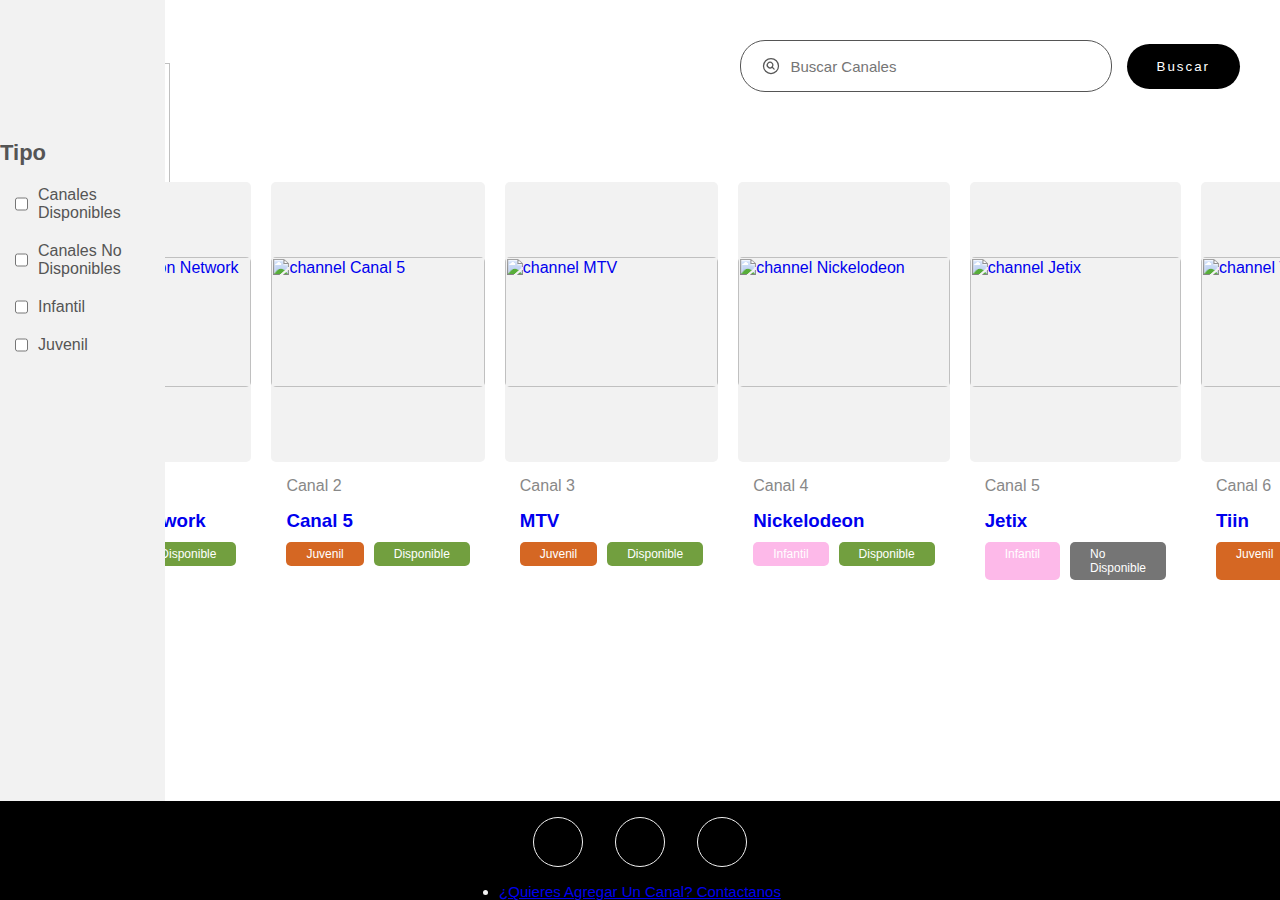
==== index.html @ b3f7379b "carpetas cambiadas y archivos eliminados" ====
<script src="https://code.jquery.com/jquery-3.6.0.min.js"></script>
<!DOCTYPE html>
<html lang="es">
<head>
    <meta charset="UTF-8">
    <meta name="viewport" content="width=device-width, initial-scale=1.0">
    <title>WikiTV</title>
    <link rel="stylesheet" href="style.css">
</head>
<body>
    <header class="container">
        <a href="/" class="logo">
            <img src="img/img/WikiTVlogo40x40.png" alt="Logo WikiTV">
        </a>
        <form>
            <div class="form-group">
                <svg xmlns="http://www.w3.org/2000/svg" fill="none" viewBox="0 0 24 24" stroke-width="1.5" stroke="currentColor" class="icon-search">
                    <path
                        stroke-linecap="round"
                        stroke-linejoin="round"
                        d="M15.75 15.75l-2.489-2.489m0 0a3.375 3.375 0 10-4.773-4.773 3.375 3.375 0 004.774 4.774zM21 12a9 9 0 11-18 0 9 9 0 0118 0z"
                    />
                </svg>
                
                <input type="search" placeholder="Buscar Canales">
            </div>

            <button class="btn-search">Buscar</button>
        </form>
        
    </header>
        
 <div class="container-filter container">
    <div class="icon-filter">
        <svg xmlns="http://www.w3.org/2000/svg" fill="none" viewBox="0 0 24 24" stroke-width="1.5" stroke="currentColor" class="icon">
            <path stroke-linecap="round" stroke-linejoin="round" d="M10.5 6h9.75M10.5 6a1.5 1.5 0 11-3 0m3 0a1.5 1.5 0 10-3 0M3.75 6H7.5m3 12h9.75m-9.75 0a1.5 1.5 0 01-3 0m3 0a1.5 1.5 0 00-3 0m-3.75 0H7.5m9-6h3.75m-3.75 0a1.5 1.5 0 01-3 0m3 0a1.5 1.5 0 00-3 0m-9.75 0h9.75" />
        </svg>
          <span>Filtrar</span>
    </div>
</div>

<main class="card-list-channels container">
    <a href="Canal.html" class="card-channels">
        <div class="card-img">
            <img src="https://upload.wikimedia.org/wikipedia/commons/thumb/f/fe/CARTOON_NETWORK_logo.png/640px-CARTOON_NETWORK_logo.png" alt="channel Cartoon Network" height="130"></img>
        </div>
        <div class="card-info">
            <span class="channels-id">Canal 1</span>
            <h3> Cartoon Network </h3>
            <div class="channel-types">
                <span class="Infantil">Infantil</span>
                <span class="Disponibles">Disponible</span>
            </div>
        </div>
    </a>   
    <a href="channel.html" class="card-channels">
        <div class="card-img">
            <img src="https://upload.wikimedia.org/wikipedia/commons/0/07/Logotipo-Canal-5-M%C3%A9xico.png" alt="channel Canal 5" height="130"></img>
        </div>
        <div class="card-info">
            <span class="channels-id">Canal 2</span>
            <h3> Canal 5 </h3>
            <div class="channel-types">
                <span class="Juvenil">Juvenil</span>
                <span class="Disponibles">Disponible</span>
            </div>
        </div>
    </a>
    <a href="channel.html" class="card-channels">
        <div class="card-img">
            <img src="https://upload.wikimedia.org/wikipedia/commons/thumb/c/ce/MTV-Logo.svg/2560px-MTV-Logo.svg.png" alt="channel MTV" height="130"></img>
        </div>
        <div class="card-info">
            <span class="channels-id">Canal 3</span>
            <h3> MTV </h3>
            <div class="channel-types">
                <span class="Juvenil">Juvenil</span>
                <span class="Disponibles">Disponible</span>
            </div>
        </div>
    </a>
    
    <a href="channel.html" class="card-channels">
        <div class="card-img">
            <img src="https://upload.wikimedia.org/wikipedia/commons/thumb/e/e5/Nickelodeon_2023_logo_%28outline%29.svg/1280px-Nickelodeon_2023_logo_%28outline%29.svg.png" alt="channel Nickelodeon" height="130"></img>
        </div>
        <div class="card-info">
            <span class="channels-id">Canal 4</span>
            <h3> Nickelodeon </h3>
            <div class="channel-types">
                <span class="Infantil">Infantil</span>
                <span class="Disponibles">Disponible</span>
            </div>
        </div>
    </a>
    <a href="channel.html" class="card-channels">
        <div class="card-img">
            <img src="https://1000marcas.net/wp-content/uploads/2021/04/Jetix-Logo-640x400.png" alt="channel Jetix" height="130"></img>
        </div>
        <div class="card-info">
            <span class="channels-id">Canal 5</span>
            <h3> Jetix </h3>
            <div class="channel-types">
                <span class="Infantil">Infantil</span>
                <span class="NoDisponibles">No Disponible</span>
            </div>
        </div>
    </a>
    <a href="channel.html" class="card-channels">
        <div class="card-img">
            <img src="https://upload.wikimedia.org/wikipedia/commons/7/74/Tiin_logo.png" alt="channel Tiin" height="130"></img>
        </div>
        <div class="card-info">
            <span class="channels-id">Canal 6</span>
            <h3> Tiin </h3>
            <div class="channel-types">
                <span class="Juvenil">Juvenil</span>
                <span class="NoDisponibles">No Disponible</span>
            </div>
        </div>
    </a>
</main>

<div class="container-filters active">
    <div class="filter-by-type">
        <span>Tipo</span>

        <div class="group-type">
            <input type="checkbox" name="Canales Disponibles" id="Canales Disponibles">
            <label for="Canales Disponibles">Canales Disponibles</label>
        </div>
        <div class="group-type">
            <input type="checkbox" name="Canales No Disponibles" id="Canales No Disponibles">
            <label for="Canales No Disponibles">Canales No Disponibles</label>
        </div>
        <div class="group-type">
            <input type="checkbox" name="Infantil" id="Infantil">
            <label for="Infantil">Infantil</label>
        </div>
        <div class="group-type">
            <input type="checkbox" name="Juvenil" id="Juvenil">
            <label for="Juvenil">Juvenil</label>
        </div>
    </div>
</div>
<footer>
    <div class="social-icons-container">
        <a href="https://www.facebook.com/joshua.ruizlopez.3" class="social-icon"></a>
        <a href="https://www.instagram.com/heyitsjosh.12/" class="social-icon"></a>
        <a href="https://twitter.com/TVLaint" class="social-icon"></a>
    </div>
    <ul class="footer-menu-contact">
        <li><a href="https://twitter.com/TVLaint">¿Quieres Agregar Un Canal? Contactanos</a></li> 
    </ul>
    
</footer>

<script src="script.js"></script>
</body>
</html>
---- style.css ----
@import url('https://fonts.googleapis.com/css2?family=Montserrat:wght@600&display=swap');
:root
{
    --color-fire: #ff7402;
	--color-grass: #9bcc50;
	--color-steel: #9eb7b8;
	--color-water: #4592c4;
	--color-psychic: #f366b9;
	--color-ground: #ab9842;
	--color-ice: #51c4e7;
	--color-flying: #3dc7ef;
	--color-ghost: #4d5b64;
	--color-normal: #a4acaf;
	--color-poison: #7e0058;
	--color-rock: #a38c21;
	--color-fighting: #d56723;
	--color-dark: #707070;
	--color-bug: #729f3f;
	--color-dragon: linear-gradient(180deg, #53a4cf 50%, #f16e57 50%);
	--color-electric: #bba909;
	--color-fairy: #fdb9e9;
	--color-shadow: #7b62a3;
	--color-unknow: #757575;

	--color-primary: #006d77;
	--color-primary-hover: #83c5be;
}

*{
    margin: 0;
    padding: 0;
    box-sizing: border-box;
}

body{
    font-family: 'Montserrat';
}

/* Globales */
.container{
    max-width: 1200px;
    margin: 0 auto;
}

/* Header */

header{
    display: flex;
    align-items: center;
    justify-content: space-between;

    padding: 40px 0;
}

.logo img{
    width: 130px;
}

header form{
    display: flex;
    align-items: center;

    gap: 15px;
}

.form-group{
    display: flex;
    align-items: center;
    gap: 10px;

    border: 1px solid #555;
    padding: 15px 20px;
    border-radius: 25px;
}

.form-group input{
    font-family: inherit;
    width: 300px;
    border: none;
    outline: none;
    font-size: 15px;
}

.icon-search{
    width: 20px;
    height: 20px;
    stroke: #555;
}

.btn-search{
    border: none;
    outline: none;
    border-radius: 25px;
    font-family: inherit;
    padding: 15px 30px;
    cursor: pointer;
    letter-spacing: 2px;
    background-color: #000;
    color: #fff;
}

.btn-search:hover{
    background-color: var(--color-primary-hover);
    color: #000;
}

/* btn filter */
.container-filter{
    display: flex;
}
.icon-filter{
    display: flex;
    align-items: center;
    gap: 15px;

    margin-bottom: 20px;
    cursor: pointer;
}

.icon-filter .icon{
    width: 30px;
    height: 30px;
    stroke: #555;
}

/* Card List */
.card-list-channels{
    display: grid;
    grid-template-columns: repeat(6,1fr);
    gap: 20px;
}

.card-channels{
    cursor: pointer;
    text-decoration: none;
}

.card-img {
    background-color: #f2f2f2;
    display: flex;
    align-items: center;
    justify-content: center;
    border-radius: 5px;
    height: 280px;
}


/* ... Tu código CSS anterior ... */

.card-img {
    background-color: #f2f2f2;
    display: flex;
    align-items: center;
    justify-content: center;
    border-radius: 5px;
    height: 280px;
}

.card-img img {
    width: 100%; /* Haz que las imágenes ocupen el 100% del contenedor */
    max-height: 100%; /* Limita la altura máxima al 100% del contenedor */
    object-fit: contain; /* Escalar y recortar la imagen para que se ajuste al contenedor */
    border-radius: 5px; /* Mismo borde redondeado que el contenedor */
}

.card-info {
    padding: 15px;
}

/* ... Tu código CSS anterior ... */


.channels-id{
    display: block;
    color: #888;
    margin-bottom: 15px;
}

.channel-types{
    display: flex;
    gap: 10px;
    margin-top: 10px;
}

.channel-types span{
    font-size: 12px;
    padding: 5px 20px;
    border-radius: 5px;
    color: #fff;
}

/* Tipos */

.Infantil{
    background-color: var(--color-fairy);
}

.NoDisponibles{
    background-color: var(--color-unknow);
}

.Disponibles{
    background-color: var(--color-bug);
}

.Juvenil{
    background-color: var(--color-fighting);
}

.container-filters{
    display: flex;
    justify-content: center;
    left: -300px;
    position: fixed;
    top: 0;
   
    
    width: 165px;
    
    color: #555;
    background-color: #f2f2f2;
    height: 100%;
    padding-top: 140px;
    transition: all .3s linear;
}

.container-filters.active {
    left: 0;
}

.filter-by-type{
    display: flex;
    flex-direction: column;

    gap: 20px;
}

.filter-by-type span{
    font-weight: 700;
    font-size: 22px;
}

.group-type{
    display: flex;
    gap: 10px;

    margin-left: 15px;
}

.group-type label{
    cursor: pointer;
}

/* Estilos Paginas De Canales */

.main-Canal{
    display: flex;
    flex-direction: column;
    margin-bottom: 50px;
}

.header-main-Canal{
    margin-top: 20px;

    display: flex;
    align-items: center;

    position: relative;
}

.number-Canal{
    position: static;
    top: -40px;
    left: 0;

    font-size: 200px;
    font-weight: 700;
    color: black;
}

.container-img-Canal{
  order: 2;
  flex: 1;
  padding: 25px 25px 25px 0;
}

.container-img-Canal img{
    width: 100;
}

.container-info-Canal{
    display: flex;
    flex-direction: column;

    order: 1;
    flex: 1;
}

.container-info-Canal h1{
    text-align: right;
    font-size: 50px;
}

.info-Canal{
    display: flex;
    justify-content: space-between;

    margin-top: 20px;
}

.group-info p{
    font-weight: 700;
}

*{
    margin: 0;
    padding: 0;
    font-family: Arial, Helvetica, sans-serif;
    box-sizing: border-box;
    transition: 0.5s;
}

body{
    height: 100vh;
    width: 100%;
    position: relative;
}

footer {
    width: 100%;
    position: absolute;
    bottom: 0;
    left: 0;
    padding: 0.01rem 0.2%; /* Reducido el padding aún más */
    background-color: black;
    display: flex;
    justify-content: center;
    align-items: center;
    flex-direction: column;
}

/* Opcional: Ajusta la altura del logo en el footer si es necesario */
.logo {
    height: 5px; /* Ajusta según sea necesario */
    margin-bottom: 0.005rem; /* Ajusta según sea necesario */
}

.social-icons-container,
.footer-menu-container {
    display: flex;
    justify-content: center;
    align-items: center;
    flex-wrap: wrap;
    margin-bottom: 0.005rem; /* Reducido el margin-bottom */
}

.menu-item {
    margin: 0.001rem 0.1rem; /* Reducido el margin aún más */
    font-size: 10px; /* Reducido el tamaño de letra */
}


.social-icon{
    height: 50px;
    width: 50px;
    border-radius: 50px;
    border: 1px solid #f2f2f2;
    background-image: url(https://upload.wikimedia.org/wikipedia/commons/thumb/c/c3/Facebook_icon_%28black%29.svg/2048px-Facebook_icon_%28black%29.svg.png);
    background-position: center;
    background-size: 40%;
    background-repeat: no-repeat;
    margin: 1rem;
}

.social-icon:hover{
    background-color: #121212;
    filter: invert(1);
}

.social-icon:nth-of-type(2){
    background-image: url(https://freelogopng.com/images/all_img/1683191308instagram-logo-black-and-white.png);
    
}

.social-icon:nth-of-type(3){
    background-image: url(https://upload.wikimedia.org/wikipedia/commons/5/57/X_logo_2023_%28white%29.png);
    
}

.social-icon:nth-of-type(4){
    background-image: url(https://seeklogo.com/images/T/threads-logo-1ABBA246BE-seeklogo.com.png);
    
}

.footer-menu-container{
    list-style-type: none;
    color: #f2f2f2;
}

.footer-menu-contact{
    font-size: 15px;
    text-decoration: none;
    color: #f2f2f2;
}

.menu-item{
    margin: 1rem 1.5rem;
    cursor: pointer;
    opacity: 0.6;
}

.menu-item:hover{
    opacity: 1;
}
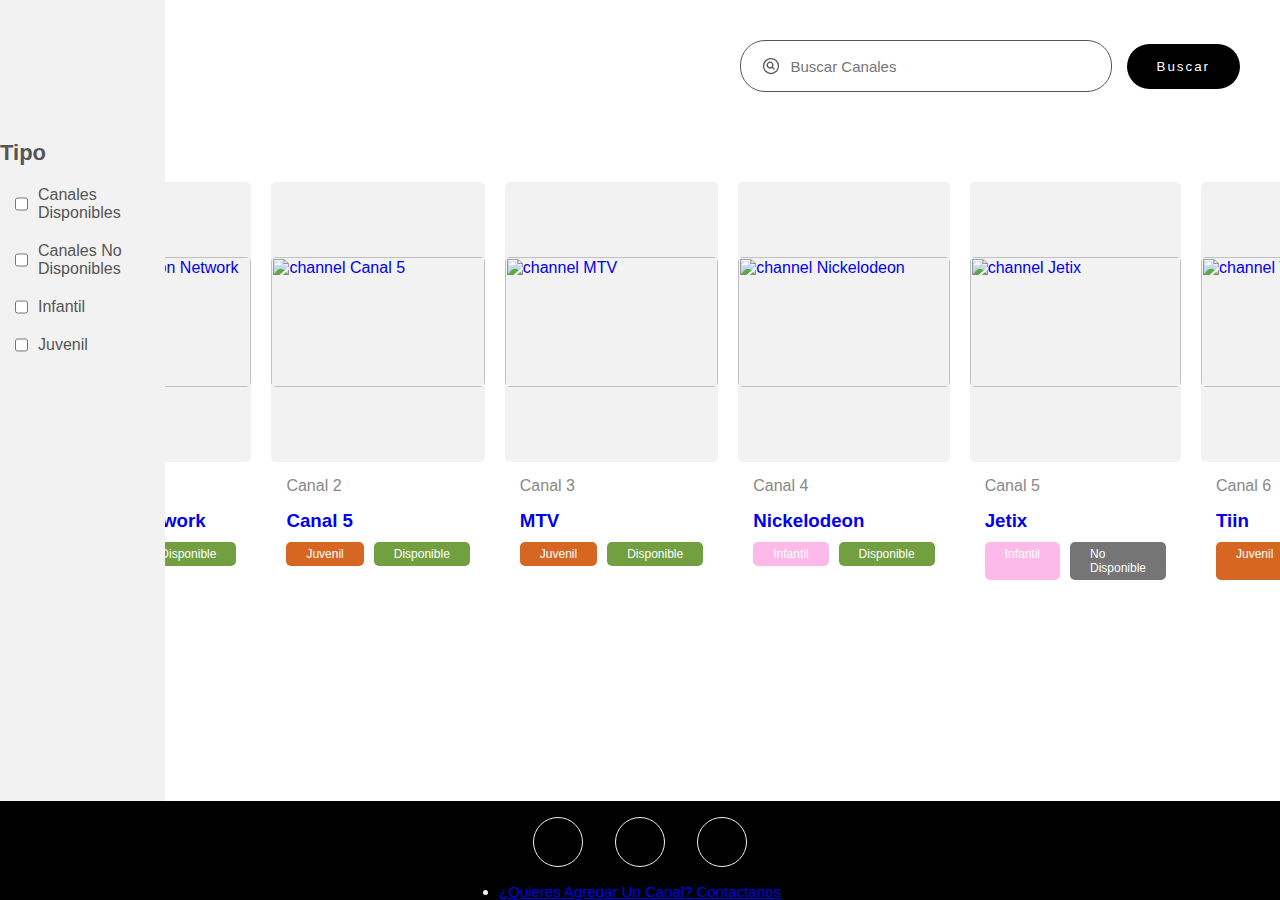
==== commit 6ee89493: "se agrego el logo" ====
--- a/index.html
+++ b/index.html
@@ -10,7 +10,7 @@
 <body>
     <header class="container">
         <a href="/" class="logo">
-            <img src="img/img/WikiTVlogo40x40.png" alt="Logo WikiTV">
+            <img src="assets/WikiTVlogo40x40.png" alt="Logo WikiTV">
         </a>
         <form>
             <div class="form-group">
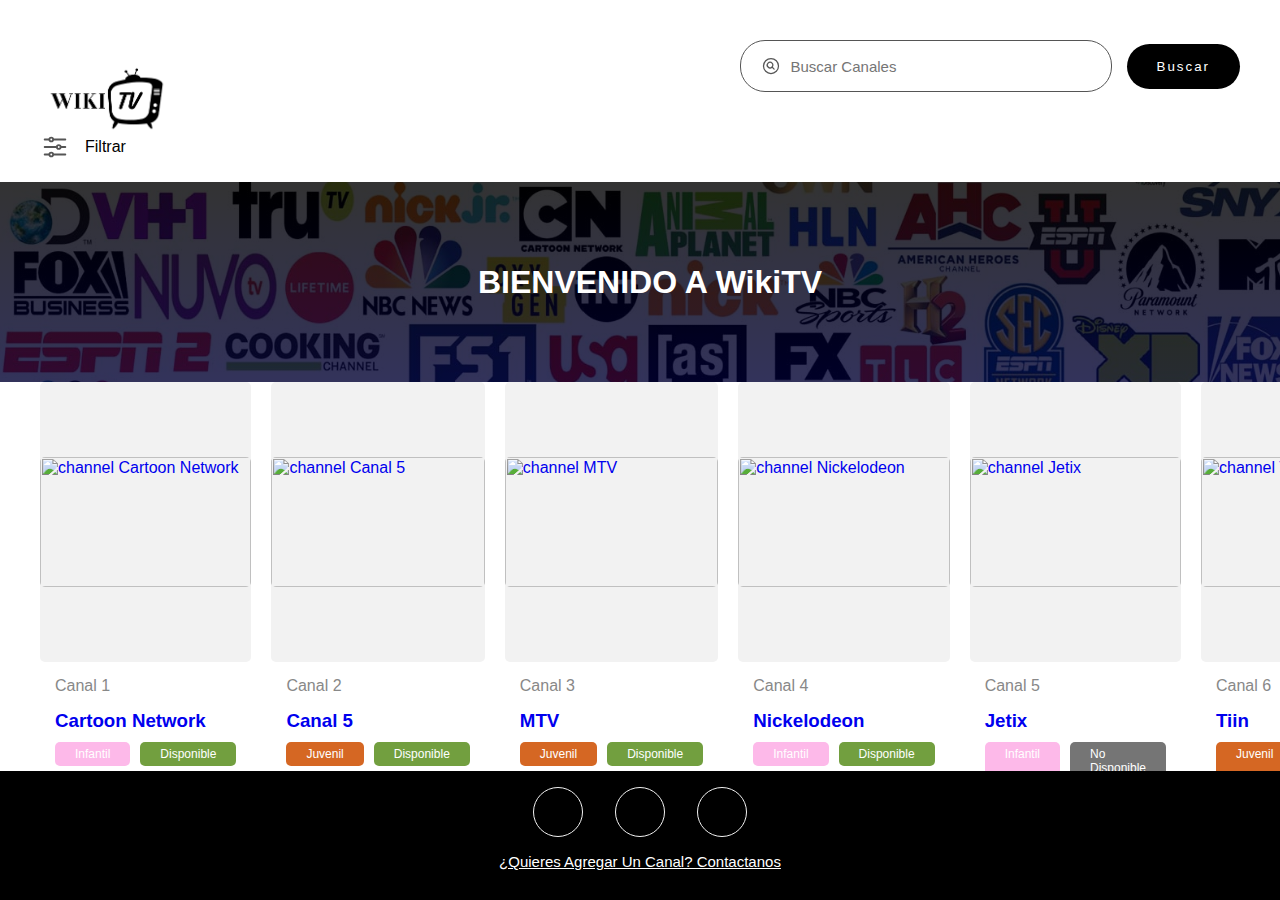
==== commit c4463760: "otro commit porque me equivoque" ====
--- a/index.html
+++ b/index.html
@@ -27,7 +27,6 @@
 
             <button class="btn-search">Buscar</button>
         </form>
-        
     </header>
         
  <div class="container-filter container">
@@ -37,6 +36,10 @@
         </svg>
           <span>Filtrar</span>
     </div>
+</div>
+
+<div class="welcome">
+    <h1>BIENVENIDO A WikiTV</h1>
 </div>
 
 <main class="card-list-channels container">
@@ -120,8 +123,7 @@
         </div>
     </a>
 </main>
-
-<div class="container-filters active">
+<div class="container-filters">
     <div class="filter-by-type">
         <span>Tipo</span>
 
@@ -150,12 +152,14 @@
         <a href="https://twitter.com/TVLaint" class="social-icon"></a>
     </div>
     <ul class="footer-menu-contact">
-        <li><a href="https://twitter.com/TVLaint">¿Quieres Agregar Un Canal? Contactanos</a></li> 
+        <li>
+            <a href="https://twitter.com/TVLaint">¿Quieres Agregar Un Canal? Contactanos</a>
+        </li> 
     </ul>
-    
 </footer>
 
-<script src="script.js"></script>
+<script src="script.js">
+</script>
 </body>
 </html>
 
--- a/style.css
+++ b/style.css
@@ -337,6 +337,7 @@
     justify-content: center;
     align-items: center;
     flex-direction: column;
+    padding-bottom: 30px;
 }
 
 /* Opcional: Ajusta la altura del logo en el footer si es necesario */
@@ -352,6 +353,7 @@
     align-items: center;
     flex-wrap: wrap;
     margin-bottom: 0.005rem; /* Reducido el margin-bottom */
+
 }
 
 .menu-item {
@@ -403,6 +405,14 @@
     color: #f2f2f2;
 }
 
+.footer-menu-contact li{
+    list-style: none;
+}
+
+.footer-menu-contact li a{
+    color: white;
+}
+
 .menu-item{
     margin: 1rem 1.5rem;
     cursor: pointer;
@@ -413,3 +423,16 @@
     opacity: 1;
 }
 
+.welcome{
+    margin: 0 auto;
+    display: flex;
+    justify-content: center;
+    align-items: center;
+    height: 200px;
+    background-image: linear-gradient(rgba(0, 0, 0, 0.8),rgba(0,0,50,0.8)), url("assets/current-list-of-channels-for-tveverywhere.jpg");
+    background-size: cover;
+    background-position: center;
+    color: white;
+    width: 1300px;
+}
+
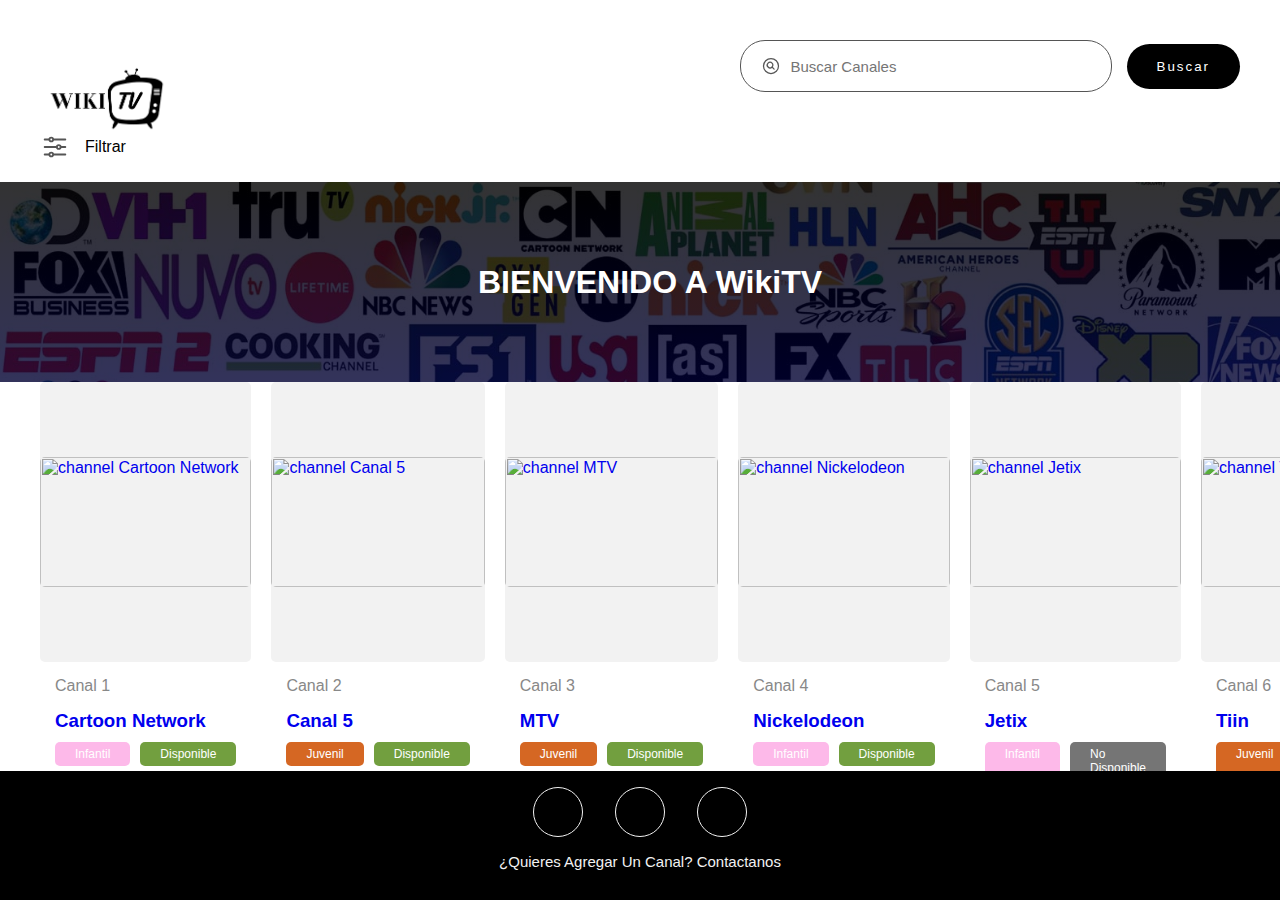
==== commit 7f4c1a5f: "Se agrego el formulario" ====
--- a/index.html
+++ b/index.html
@@ -122,6 +122,17 @@
             </div>
         </div>
     </a>
+    <dialog class="modal" id="modal">
+        <h2>An interesting title</h2>
+        <p>Lorem ipsum dolor sit amet consectetur adipisicing elit. Rerum esse nisi, laboriosam illum temporibus ipsam?</p>
+        <p>Lorem ipsum dolor sit amet consectetur adipisicing elit. Atque, quo.</p>
+        <button class="button close-button">close modal</button>
+        <form class="form" method="dialog">
+          <label>Your name <input type="text"></label>
+          <label>Your email <input type="email"></label>
+          <button class="button" type="submit">submit form</button>
+        </form>
+      </dialog>
 </main>
 <div class="container-filters">
     <div class="filter-by-type">
@@ -153,7 +164,7 @@
     </div>
     <ul class="footer-menu-contact">
         <li>
-            <a href="https://twitter.com/TVLaint">¿Quieres Agregar Un Canal? Contactanos</a>
+            <div class="open-button">¿Quieres Agregar Un Canal? Contactanos</div>
         </li> 
     </ul>
 </footer>
--- a/style.css
+++ b/style.css
@@ -436,3 +436,31 @@
     width: 1300px;
 }
 
+.modal{
+    width: 900px;
+    box-shadow: 1px 0px 43px -7px rgba(0,0,0,0.8);
+    border: 1px solid black;
+    border-radius: 10px;
+    line-height: 30px;
+    outline: none;
+    text-align: justify;
+    margin: auto;
+}
+
+.modal h1{
+    padding-top: 15px;
+}
+
+.modal::backdrop{
+    background-color: rgba(255, 255, 255, .8);
+}
+
+.close-button{
+    position: absolute;
+    right: 20px;
+    cursor: pointer;
+}
+
+.open-button{
+    cursor: pointer;
+}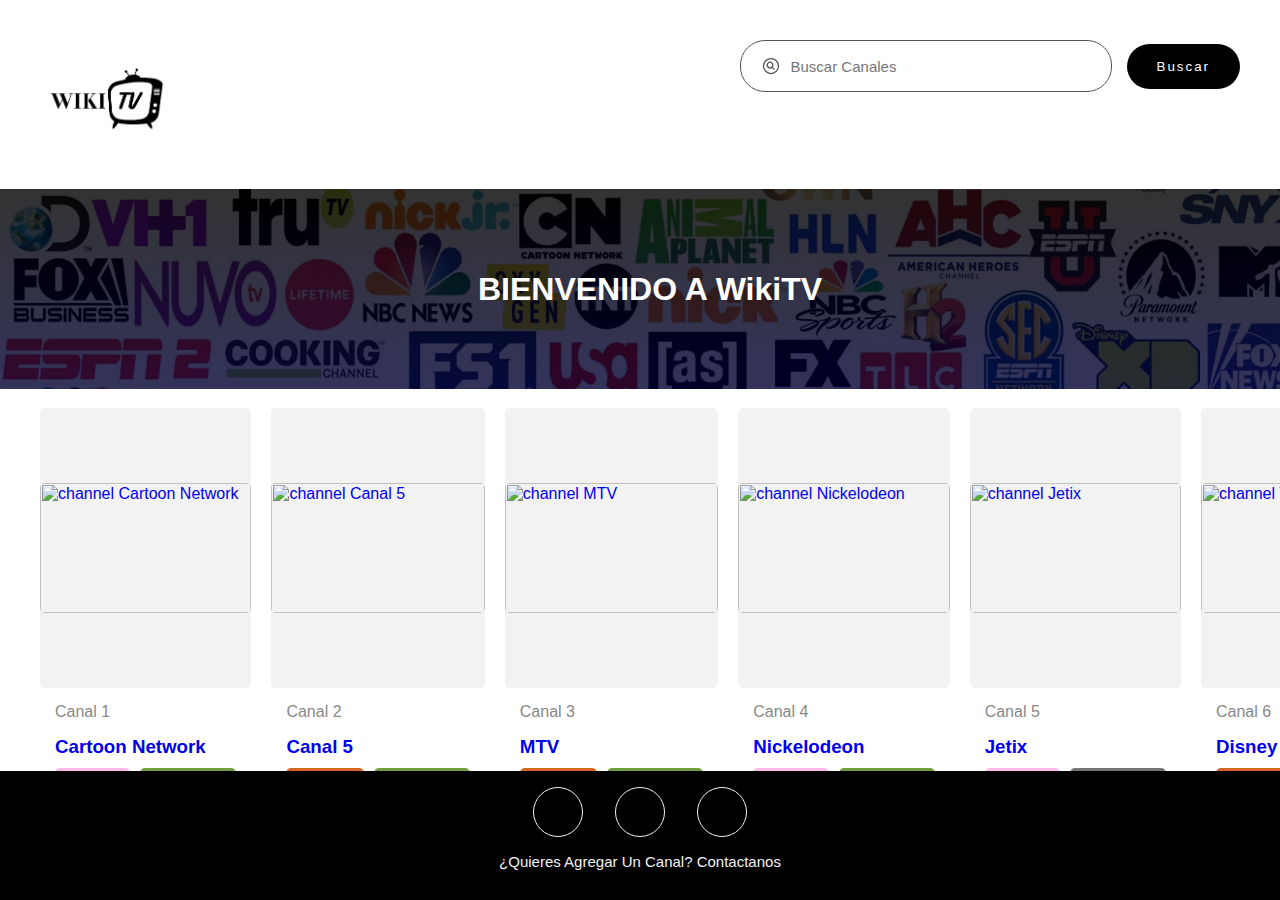
==== commit 47260285: "actualize los canales" ====
--- a/index.html
+++ b/index.html
@@ -6,6 +6,7 @@
     <meta name="viewport" content="width=device-width, initial-scale=1.0">
     <title>WikiTV</title>
     <link rel="stylesheet" href="style.css">
+    <link rel="icon" href="assets/tv.ico">
 </head>
 <body>
     <header class="container">
@@ -22,26 +23,21 @@
                     />
                 </svg>
                 
-                <input type="search" placeholder="Buscar Canales">
+                <input type="search" id="searchInput" placeholder="Buscar Canales">
             </div>
 
             <button class="btn-search">Buscar</button>
         </form>
     </header>
         
- <div class="container-filter container">
-    <div class="icon-filter">
-        <svg xmlns="http://www.w3.org/2000/svg" fill="none" viewBox="0 0 24 24" stroke-width="1.5" stroke="currentColor" class="icon">
-            <path stroke-linecap="round" stroke-linejoin="round" d="M10.5 6h9.75M10.5 6a1.5 1.5 0 11-3 0m3 0a1.5 1.5 0 10-3 0M3.75 6H7.5m3 12h9.75m-9.75 0a1.5 1.5 0 01-3 0m3 0a1.5 1.5 0 00-3 0m-3.75 0H7.5m9-6h3.75m-3.75 0a1.5 1.5 0 01-3 0m3 0a1.5 1.5 0 00-3 0m-9.75 0h9.75" />
-        </svg>
-          <span>Filtrar</span>
-    </div>
-</div>
+ <br>
+ <br>
+ <br>
 
 <div class="welcome">
     <h1>BIENVENIDO A WikiTV</h1>
 </div>
-
+<br>
 <main class="card-list-channels container">
     <a href="Canal.html" class="card-channels">
         <div class="card-img">
@@ -56,7 +52,7 @@
             </div>
         </div>
     </a>   
-    <a href="channel.html" class="card-channels">
+    <a href="canal5.html" class="card-channels">
         <div class="card-img">
             <img src="https://upload.wikimedia.org/wikipedia/commons/0/07/Logotipo-Canal-5-M%C3%A9xico.png" alt="channel Canal 5" height="130"></img>
         </div>
@@ -69,7 +65,7 @@
             </div>
         </div>
     </a>
-    <a href="channel.html" class="card-channels">
+    <a href="mtv.html" class="card-channels">
         <div class="card-img">
             <img src="https://upload.wikimedia.org/wikipedia/commons/thumb/c/ce/MTV-Logo.svg/2560px-MTV-Logo.svg.png" alt="channel MTV" height="130"></img>
         </div>
@@ -83,7 +79,7 @@
         </div>
     </a>
     
-    <a href="channel.html" class="card-channels">
+    <a href="Nickelodeon.html" class="card-channels">
         <div class="card-img">
             <img src="https://upload.wikimedia.org/wikipedia/commons/thumb/e/e5/Nickelodeon_2023_logo_%28outline%29.svg/1280px-Nickelodeon_2023_logo_%28outline%29.svg.png" alt="channel Nickelodeon" height="130"></img>
         </div>
@@ -96,7 +92,7 @@
             </div>
         </div>
     </a>
-    <a href="channel.html" class="card-channels">
+    <a href="Jetix.html" class="card-channels">
         <div class="card-img">
             <img src="https://1000marcas.net/wp-content/uploads/2021/04/Jetix-Logo-640x400.png" alt="channel Jetix" height="130"></img>
         </div>
@@ -109,13 +105,13 @@
             </div>
         </div>
     </a>
-    <a href="channel.html" class="card-channels">
+    <a href="DisneyXD.html" class="card-channels">
         <div class="card-img">
-            <img src="https://upload.wikimedia.org/wikipedia/commons/7/74/Tiin_logo.png" alt="channel Tiin" height="130"></img>
+            <img src="https://upload.wikimedia.org/wikipedia/commons/thumb/b/b9/Disney_XD_-_2015.svg/1200px-Disney_XD_-_2015.svg.png" alt="channel Tiin" height="130"></img>
         </div>
         <div class="card-info">
             <span class="channels-id">Canal 6</span>
-            <h3> Tiin </h3>
+            <h3> Disney XD </h3>
             <div class="channel-types">
                 <span class="Juvenil">Juvenil</span>
                 <span class="NoDisponibles">No Disponible</span>
@@ -123,14 +119,14 @@
         </div>
     </a>
     <dialog class="modal" id="modal">
-        <h2>An interesting title</h2>
-        <p>Lorem ipsum dolor sit amet consectetur adipisicing elit. Rerum esse nisi, laboriosam illum temporibus ipsam?</p>
-        <p>Lorem ipsum dolor sit amet consectetur adipisicing elit. Atque, quo.</p>
-        <button class="button close-button">close modal</button>
+        <h2>AGREGA UN CANAL</h2>
+        <p style="text-align: justify;">Si desea respaldar y contribuir con sugerencias para la expansión de contenido en esta Wiki, le invitamos cordialmente a completar el formulario adjunto en el caso de que desee proponer la inclusión de un nuevo canal. Agradecemos de antemano su participación y colaboración en el enriquecimiento de nuestra plataforma.</p>
+        
+        <button class="button close-button">Cerrar</button>
         <form class="form" method="dialog">
-          <label>Your name <input type="text"></label>
-          <label>Your email <input type="email"></label>
-          <button class="button" type="submit">submit form</button>
+          <label>Canal <input type="text"></label>
+          <label>Correo <input type="email"></label>
+          <button class="button" type="submit">Enviar</button>
         </form>
       </dialog>
 </main>
--- a/style.css
+++ b/style.css
@@ -279,9 +279,10 @@
 }
 
 .container-img-Canal{
-  order: 2;
+  order: 100;
   flex: 1;
   padding: 25px 25px 25px 0;
+  text-align: end;
 }
 
 .container-img-Canal img{
@@ -291,14 +292,13 @@
 .container-info-Canal{
     display: flex;
     flex-direction: column;
-
     order: 1;
     flex: 1;
 }
 
 .container-info-Canal h1{
-    text-align: right;
-    font-size: 50px;
+    text-align: left;
+    font-size: 80px;
 }
 
 .info-Canal{
@@ -328,7 +328,7 @@
 
 footer {
     width: 100%;
-    position: absolute;
+    position: fixed;
     bottom: 0;
     left: 0;
     padding: 0.01rem 0.2%; /* Reducido el padding aún más */
@@ -338,7 +338,11 @@
     align-items: center;
     flex-direction: column;
     padding-bottom: 30px;
-}
+    
+}
+
+/* Footer Hack*/
+@import url(footer-hack.css);
 
 /* Opcional: Ajusta la altura del logo en el footer si es necesario */
 .logo {
